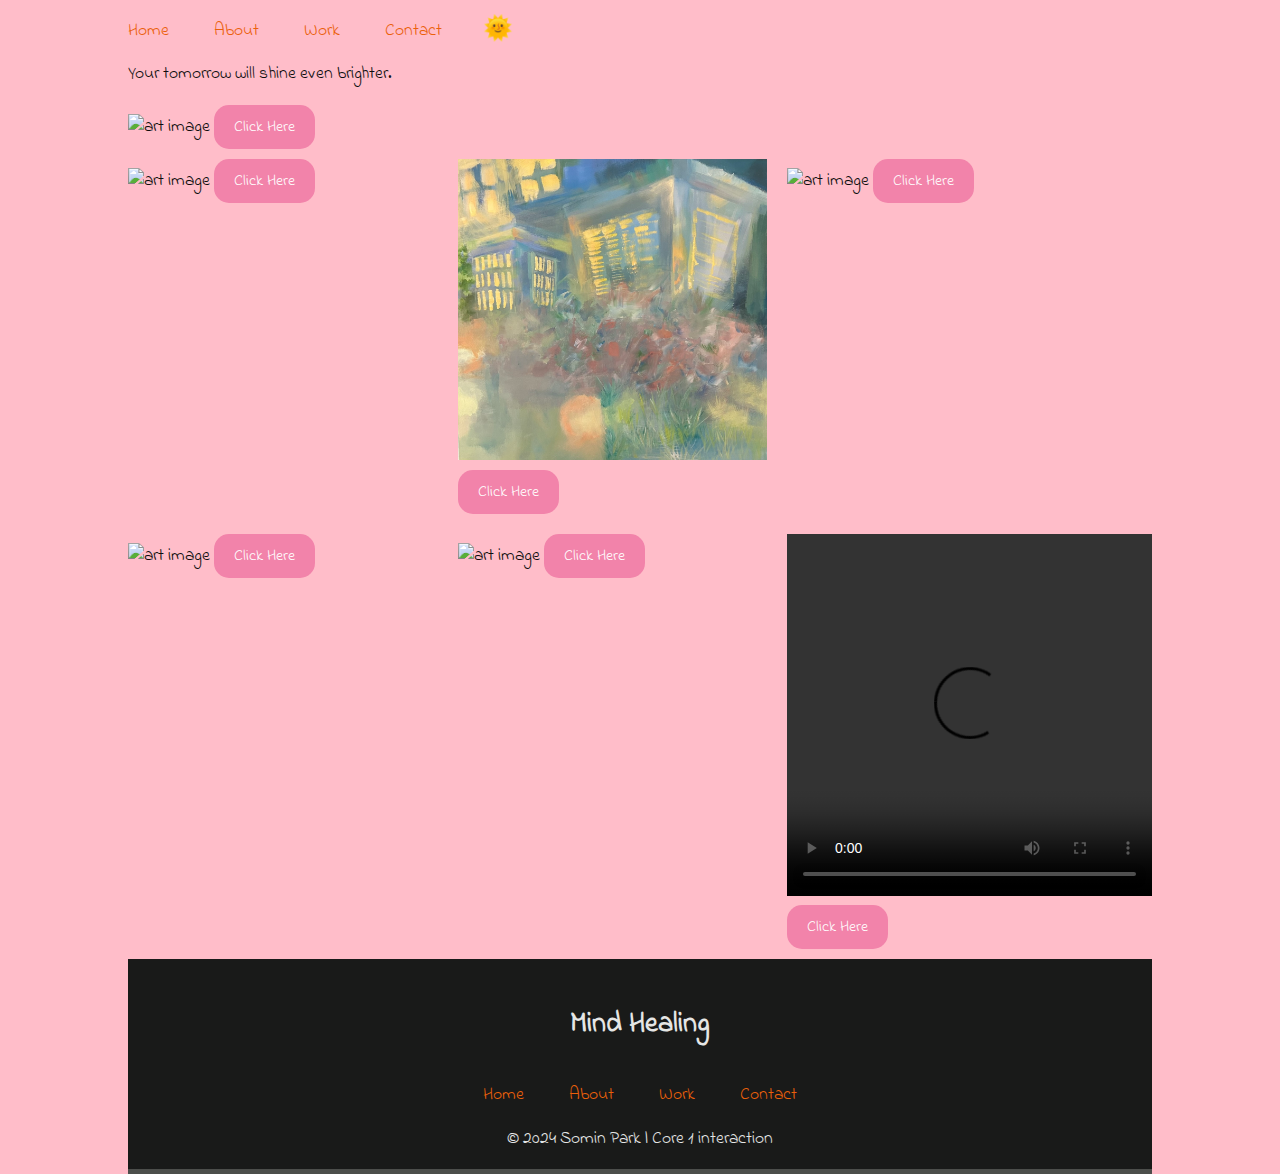
==== index.html @ 20242611 "update index.html" ====
<!DOCTYPE html>
<html lang="en">
<head>

  <!-- Basic Page Needs
  –––––––––––––––––––––––––––––––––––––––––––––––––– -->
  <meta charset="utf-8">
  <title>Mind Healing</title>
  <meta name="description" content="">
  <meta name="author" content="">

  <!-- Mobile Specific Metas
  –––––––––––––––––––––––––––––––––––––––––––––––––– -->
  <meta name="viewport" content="width=device-width, initial-scale=1">

  <!-- CSS
  –––––––––––––––––––––––––––––––––––––––––––––––––– -->
  <link rel="stylesheet" href="../css/normalize.css">
  <link rel="stylesheet" href="../css/styles.css">
  <link rel="stylesheet" href="../css/mindhealing.css">
  <!-- Favicon
  –––––––––––––––––––––––––––––––––––––––––––––––––– -->
  <link rel="icon" type="image/png" href="../images/favicon.ico">
</head>

<body class="primary"></body>
  <header>
    <nav>
      <a href="mind-healing2.html">Home</a>
      <a href="about.html">About</a>
      <a href="work.html">Work</a>
      <a href="contact.html">Contact</a>
      <button class="theme-switcher" id="themeSwitcher" aria-label="Toggle dark mode">
        🌞
    </button>
    </nav>
    <p>
      Your tomorrow will shine even brighter.
      </p> 
    <figure>
      <img src="../images/IMG_0685.png" alt="art image" />
      <!DOCTYPE html>
<html>
<head>
  <style>
    .myButton {
      display: inline-block;
      padding: 10px 20px;
      font-size: 16px;
      cursor: pointer;
      text-align: center;
      text-decoration: none;
      outline: none;
      color: #fff;
      background-color: #f283aa;
      border: none;
      border-radius: 15px;
  
    }

    .myButton:hover {background-color: #f283aa}
    .myButton:active {
      background-color: #f283aa;
      transform: translateY(4px);
    }
  </style>
</head>
<body>

<a class="myButton" href="mind-healing-3.html">Click Here</a>


  </figure>
</section>
<section class="grid-container col-3">
<figure>
  <img src="../images/IMG_6642.png" alt="art image" />
  <!DOCTYPE html>
<html>
<head>
  <style>
    .myButton {
      display: inline-block;
      padding: 10px 20px;
      font-size: 16px;
      cursor: pointer;
      text-align: center;
      text-decoration: none;
      outline: none;
      color: #fff;
      background-color: #f283aa;
      border: none;
      border-radius: 15px;
  
    }

    .myButton:hover {background-color: #f283aa}
    .myButton:active {
      background-color: #f283aa;
      transform: translateY(4px);
    }
  </style>
</head>
<body>

<a class="myButton" href="mind-healing-4.html">Click Here</a>
</figure>
<figure>
  <img src="../images/IMG_6633.png" alt="art image" />
  <!DOCTYPE html>
<html>
<head>
  <style>
    .myButton {
      display: inline-block;
      padding: 10px 20px;
      font-size: 16px;
      cursor: pointer;
      text-align: center;
      text-decoration: none;
      outline: none;
      color: #fff;
      background-color: #f283aa;
      border: none;
      border-radius: 15px;
  
    }

    .myButton:hover {background-color: #f283aa}
    .myButton:active {
      background-color: #f283aa;
      transform: translateY(4px);
    }
  </style>
</head>
<body>

<a class="myButton" href="mind-healing-5.html">Click Here</a>
</figure>
<figure>
  <img src="../images/IMG_6664.png" alt="art image" />
  <!DOCTYPE html>
<html>
<head>
  <style>
    .myButton {
      display: inline-block;
      padding: 10px 20px;
      font-size: 16px;
      cursor: pointer;
      text-align: center;
      text-decoration: none;
      outline: none;
      color: #fff;
      background-color: #f283aa;
      border: none;
      border-radius: 15px;
  
    }

    .myButton:hover {background-color: #f283aa}
    .myButton:active {
      background-color: #f283aa;
      transform: translateY(4px);
    }
  </style>
</head>
<body>

<a class="myButton" href="mind-healing-6.html">Click Here</a>
</figure>
<figure>
  <img src="../images/IMG_6695.png" alt="art image" />
  <!DOCTYPE html>
<html>
<head>
  <style>
    .myButton {
      display: inline-block;
      padding: 10px 20px;
      font-size: 16px;
      cursor: pointer;
      text-align: center;
      text-decoration: none;
      outline: none;
      color: #fff;
      background-color: #f283aa;
      border: none;
      border-radius: 15px;
  
    }

    .myButton:hover {background-color: #f283aa}
    .myButton:active {
      background-color: #f283aa;
      transform: translateY(4px);
    }
  </style>
</head>
<body>

<a class="myButton" href="mind-healing-7.html">Click Here</a>
</figure>
<figure>
    <img src="../images/IMG_6630.png" alt="art image" />
    <!DOCTYPE html>
<html>
<head>
  <style>
    .myButton {
      display: inline-block;
      padding: 10px 20px;
      font-size: 16px;
      cursor: pointer;
      text-align: center;
      text-decoration: none;
      outline: none;
      color: #fff;
      background-color: #f283aa;
      border: none;
      border-radius: 15px;
  
    }

    .myButton:hover {background-color: #f283aa}
    .myButton:active {
      background-color: #f283aa;
      transform: translateY(4px);
    }
  </style>
</head>
<body>

<a class="myButton" href="mind-healing-8.html">Click Here</a>
</figure>
<figure>
<video width="365" height="362" controls>
  <source src="../images/Project1.mp4" type="video/mp4">
  Your browser does not support the video tag.
</video>
<!DOCTYPE html>
<html>
<head>
  <style>
    .myButton {
      display: inline-block;
      padding: 10px 20px;
      font-size: 16px;
      cursor: pointer;
      text-align: center;
      text-decoration: none;
      outline: none;
      color: #fff;
      background-color: #f283aa;
      border: none;
      border-radius: 15px;
  
    }

    .myButton:hover {background-color: #f283aa}
    .myButton:active {
      background-color: #f283aa;
      transform: translateY(4px);
    }
  </style>
</head>
<body>

<a class="myButton" href="mind-healing-9.html">Click Here</a>
</figure>

</section>
</main>
<footer>
  <h3>Mind Healing</h3>
  <nav>
    <a href="../mind-healing.html">Home</a>
    <a href="#">About</a>
    <a href="#">Work</a>
    <a href="#">Contact</a>
  </nav>
  <p>&copy; 2024 Somin Park | Core 1 interaction</p>
</footer>
<script src="../js/functions.js"></script>
</body>
</html>
---- css/styles.css ----
/*
* Harmonic Collection V1
* Copyright 2024
*
*
* Free to use under the MIT license.
*/

/* Table of contents
––––––––––––––––––––––––––––––––––––––––––––––––––
- Font import
- Variables
- Themes
- Base Styles
- Typography
- Links
- Lists
- Grid system
- Flexbox
- Utilities
- Misc
- Clearing
- Media Queries
*/



/* Placeholder for Google Fonts import */

@import url('https://fonts.googleapis.com/css2?family=Indie+Flower&family=Squada+One&display=swap');

:root {

    /* VARIABLES */

    /* Typography */
  --headingFont: 'Indie Flower', serif;
  --bodyFont: 'Indie Flower', sans-serif;

  --baseFontSize: clamp(0.875rem, 0.7885rem + 0.3846vw, 1.25rem);

  --type-scale: 1.5;

  --xlText: calc(var(--lgText) * var(--type-scale));
  --lgText: calc(var(--mdText) * var(--type-scale));
  --mdText: calc(var(--baseText) * var(--type-scale));
  --xsText: calc(var(--smText) / var(--type-scale));
  --smText: calc(var(--baseText) / var(--type-scale));
  --baseText: var(--baseFontSize);

  /* Neutrals & Gray tint ramp */
  --gray-100: hsl(105, 2%, 90%);
  --gray-200: hsl(105, 2%, 80%);
  --gray-300: hsl(105, 2%, 70%);
  --gray-400: hsl(105, 2%, 60%);
  --gray-500: hsl(105, 2%, 55%);
  --gray-600: hsl(105, 2%, 40%);
  --gray-700: hsl(105, 2%, 30%);
  --gray-800: hsl(105, 2%, 20%);
  --gray-900: hsl(105, 2%, 10%);
  
  --black: hsl(0, 0%, 5%);
  --white: hsl(0, 0%, 100%);

  /* Core colors */
  --primary: hsl(349, 100%, 87%);
  --primary-light: hsl(76, 68%, 75%);
  --primary-dark: hsl(76, 63%, 16%);
  --secondary: hsl(105, 4%, 22%);
  --tertiary: hsl(202, 100%, 33%);

  /* Accent colors */
  --accent-1: hsl(23, 92%, 48%);
  --accent-2: hsl(37, 90%, 51%);

  /* Spacing */
  --space-xs: 0.25rem;
  --space-sm: 0.5rem;
  --space-md: 1rem;
  --space-lg: 1.5rem;
  --space-xl: 2rem;
  --space-xxl: 3rem;

  --space-0: 0;
  --space-1: var(--space-xs);
  --space-2: var(--space-sm);
  --space-3: var(--space-md);
  --space-4: var(--space-lg);
  --space-5: var(--space-xl);
  --space-6: var(--space-xxl);

  /* Layout */
  --max-width: 1440px;

}

/* Theme-specific styles */

/* Light theme (default) */
:root {
  --bg: var(--gray-100);
  --textColor: var(--black);
}

/* Dark theme */
:root[data-theme="dark"] {
  --bg: var(--gray-900);
  --textColor: var(--white);
}

body {
  background-color: var(--bg);
  color: var(--textColor);
}

/* Theme switcher styles */
.theme-switcher {
  background: none;
  border: none;
  cursor: pointer;
  font-size: 24px;
}

/* Base Styles
–––––––––––––––––––––––––––––––––––––––––––––––––– */
html {
  font-size: var(--baseFontSize);
  scroll-behavior: smooth;
  font-family: var(--bodyFont);
}

body {
  line-height: 1.5;
  font-weight: 400;
  font-family: var(--bodyFont);
  color: var(--textColor); 
  background-color: var(--bg);
}

main {
  width: 80vw;
  margin: 0 auto;
}

header {
  width: 80vw;
  margin: 0 auto;
  border-bottom: 5px solid var(--gray-700);
}

header nav {
  display: flex;
  justify-content: flex-start;
  align-items: center;
}

header nav a {
  color: var(--accent-1);
  text-decoration: none;
  padding:1rem 2rem 1rem 0;
}

header nav a + a {
  margin-left: 10px;
}

footer {
  color: var(--gray-100);
  background: var(--gray-900);
  padding: var(--space-3);
  text-align: center;
}
footer nav {
  margin:0 auto;
  display: flex;
  align-items: center;
  justify-content: center;
  width: 600px;
}

footer nav a {
  text-decoration: none;
  padding: var(--space-3);
}

footer a {
  color: var(--gray-100);
}

footer p {
  margin-bottom: 0;
  max-width: none;
}

section {
  margin-bottom: var(--space-4);
}

figure {
  padding:0;
  margin:0;
}

figcaption {
  font-size:var(--smText);
  color: var(--textColor);
}

img {
  width: 100%;
  height: auto;
}

.primary {
  background: var(--primary);
}
.primary-light {
  background: var(--primary-light);
}
.primary-dark {
  background: var(--primary-dark);
}

/* Typography */

h1, h2, h3, h4, h5, h6 {
  font-family: var(--headingFont);
  margin-bottom: var(--space-3);
}

h1 { font-size: var(--xlText); }
h2 { font-size: var(--lgText); }
h3 { font-size: var(--mdText); }
h4 { font-size: var(--baseText); }
h5 { font-size: var(--smText); }

p {
  margin-top: 0; 
  margin-bottom:var(--space-3);
}

.caption, figcaption {
  font-size: var(--smText);
  color: var(--gray-500);
}

/* Links
–––––––––––––––––––––––––––––––––––––––––––––––––– */
a {
  color: var(--accent-1); }
a:hover {
  color: var(--accent-2); }


/* Lists
–––––––––––––––––––––––––––––––––––––––––––––––––– */
ul {
  list-style: circle inside; }
ol {
  list-style: decimal inside; }
ol, ul {
  padding-left: 0;
  margin-top: 0; }
ul ul, ul ol, ol ol, ol ul {
	font-size: var(--baseText);
	margin: 1rem 0 1rem 3rem;
	color: var(--textColor);
}
li {
  margin-bottom: 0.5rem; }

/* Grid
–––––––––––––––––––––––––––––––––––––––––––––––––– */
   .grid-container {
    position: relative;
    max-width: var(--max-width);
    margin: 0 auto;
    display: grid;
    grid-gap: 20px;
    gap: 20px;
    
    /* by default use min 200px wide columns auto-fit into width */
    grid-template-columns: minmax(200px, 1fr);
  }
  
  /* grids to 3 columns above mobile sizes */
  @media (min-width: 600px) {
    .grid-container {
      grid-template-columns: repeat(3, 1fr);
      padding: 10px 0;
    }
    
    /* basic grids */
    .grid-container.col-6 {
      grid-template-columns: repeat(6, 1fr);
    }
    .grid-container.col-5 {
      grid-template-columns: repeat(5, 1fr);
    }
    .grid-container.col-4 {
      grid-template-columns: repeat(4, 1fr);
    }
    .grid-container.col-3 {
      grid-template-columns: repeat(3, 1fr);
    }
    .grid-container.col-2 {
      grid-template-columns: 1fr 1fr;
    }
    .grid-container.full {
      grid-template-columns: 1fr;
    }
  }
  
  

/* Flexbox */
.flex {
  display: flex;
}

.flex-column {
  flex-direction: column;
}

.justify-center {
  justify-content: center;
}

.align-center {
  align-items: center;
}

.space-between {
  justify-content: space-between;
}

.flex-wrap {
  flex-wrap: wrap;
}

/* Example flexbox usage */
.card-container {
  display: flex;
  flex-wrap: wrap;
  gap: var(--space-3);
}

.card {
  padding: var(--space-2);
  background-color: var(--gray-200);
  border-radius: var(--space-2);
}

/* Utilities
–––––––––––––––––––––––––––––––––––––––––––––––––– */


.u-full-width {
  width: 100%;
  box-sizing: border-box; }
.u-max-full-width {
  max-width: 100%;
  box-sizing: border-box; }
.u-pull-right {
  float: right; }
.u-pull-left {
  float: left; }
.text-left {
	text-align: left; }
  .text-center {
    text-align: center; }
.text-right {
	text-align: right; }

.color-swatch {
    width: 100px;
    height: 100px;
    display: inline-block;
    margin-right: 10px;
    margin-bottom: 10px;
    border: 1px solid var(--gray-300);
}
.spacing-example {
    background-color: var(--gray-200);
    display: inline-block;
}


/* Misc
–––––––––––––––––––––––––––––––––––––––––––––––––– */
hr {
  margin-top: 1rem;
  margin-bottom: 1rem;
  border-width: 0;
  border-top: 1px solid var(--gray-300); }


  /* Clearing
–––––––––––––––––––––––––––––––––––––––––––––––––– */

/* Self Clearing Goodness */
.container:after,
.row:after,
.u-cf {
  content: "";
  display: table;
  clear: both; }


/* Media Queries
–––––––––––––––––––––––––––––––––––––––––––––––––– */
/*
Note: The best way to structure the use of media queries is to create the queries
near the relevant code. For example, if you wanted to change the styles for buttons
on small devices, paste the mobile query code up in the buttons section and style it
there.
*/


/* Larger than mobile (default point when grid becomes active) */
@media (min-width: 600px) {}

/* Larger than phablet */
@media (min-width: 900px) {}

/* Larger than tablet */
@media (min-width: 1200px) {}
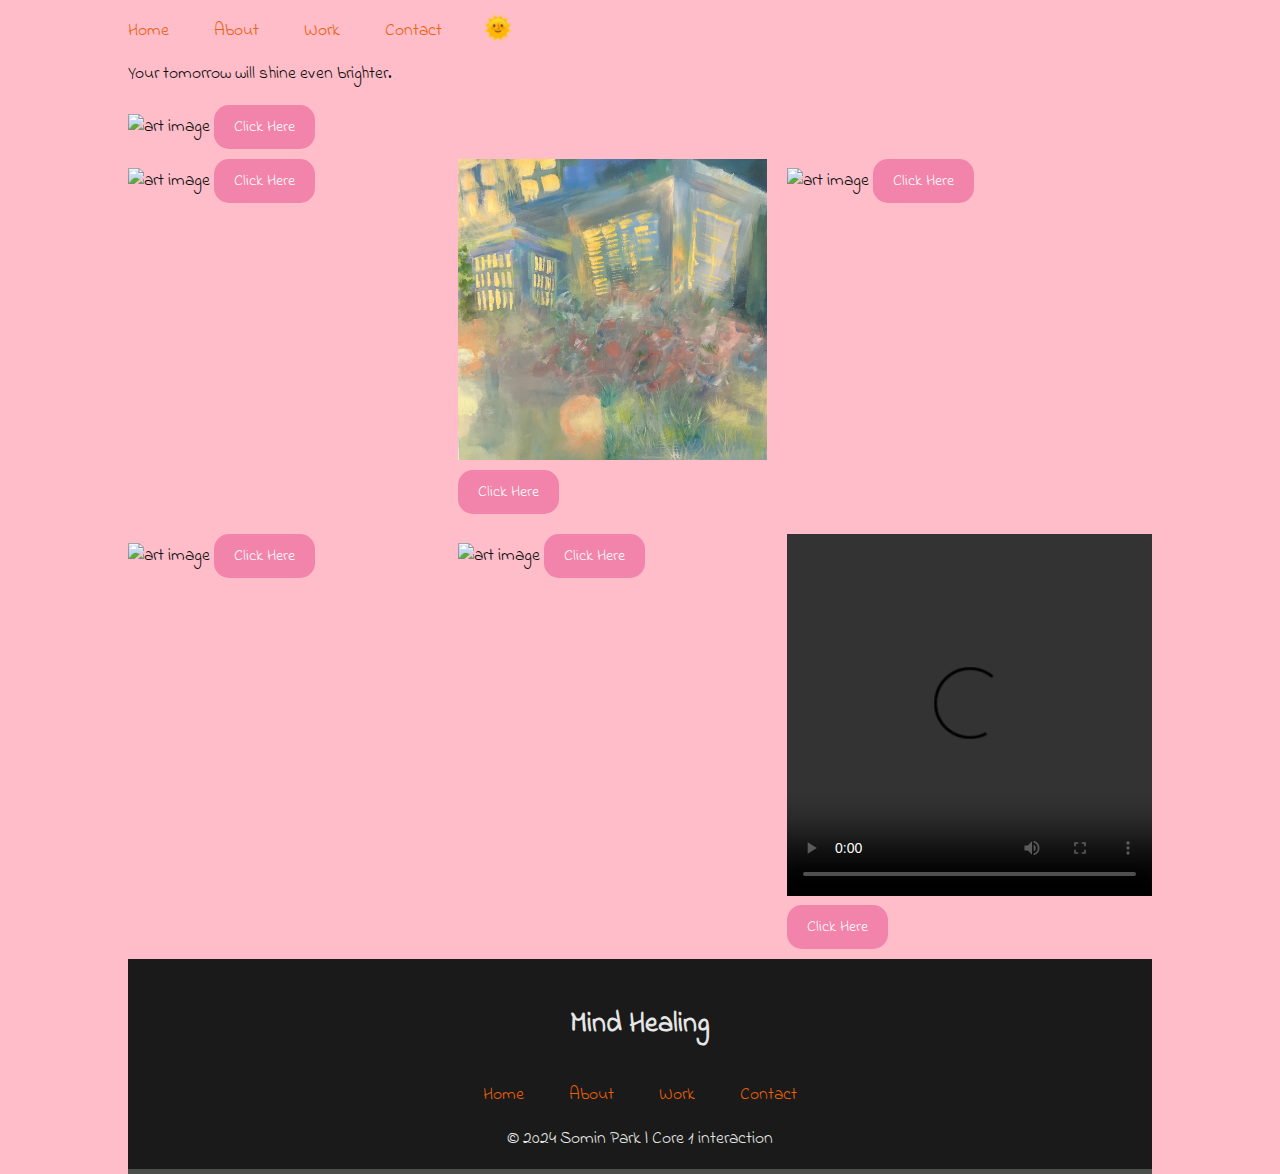
==== commit ca22e15c: "update index.html" ====
--- a/index.html
+++ b/index.html
@@ -15,9 +15,9 @@
 
   <!-- CSS
   –––––––––––––––––––––––––––––––––––––––––––––––––– -->
-  <link rel="stylesheet" href="../css/normalize.css">
-  <link rel="stylesheet" href="../css/styles.css">
-  <link rel="stylesheet" href="../css/mindhealing.css">
+  <link rel="stylesheet" href="css/normalize.css">
+  <link rel="stylesheet" href="css/styles.css">
+  <link rel="stylesheet" href="css/mindhealing.css">
   <!-- Favicon
   –––––––––––––––––––––––––––––––––––––––––––––––––– -->
   <link rel="icon" type="image/png" href="../images/favicon.ico">
@@ -26,7 +26,7 @@
 <body class="primary"></body>
   <header>
     <nav>
-      <a href="mind-healing2.html">Home</a>
+      <a href="entries/mind-healing2.html">Home</a>
       <a href="about.html">About</a>
       <a href="work.html">Work</a>
       <a href="contact.html">Contact</a>
@@ -38,7 +38,7 @@
       Your tomorrow will shine even brighter.
       </p> 
     <figure>
-      <img src="../images/IMG_0685.png" alt="art image" />
+      <img src="images/IMG_0685.png" alt="art image" />
       <!DOCTYPE html>
 <html>
 <head>
@@ -67,142 +67,142 @@
 </head>
 <body>
 
-<a class="myButton" href="mind-healing-3.html">Click Here</a>
+<a class="myButton" href="entries/mind-healing-3.html">Click Here</a>
 
 
   </figure>
 </section>
 <section class="grid-container col-3">
 <figure>
-  <img src="../images/IMG_6642.png" alt="art image" />
-  <!DOCTYPE html>
-<html>
-<head>
-  <style>
-    .myButton {
-      display: inline-block;
-      padding: 10px 20px;
-      font-size: 16px;
-      cursor: pointer;
-      text-align: center;
-      text-decoration: none;
-      outline: none;
-      color: #fff;
-      background-color: #f283aa;
-      border: none;
-      border-radius: 15px;
-  
-    }
-
-    .myButton:hover {background-color: #f283aa}
-    .myButton:active {
-      background-color: #f283aa;
-      transform: translateY(4px);
-    }
-  </style>
-</head>
-<body>
-
-<a class="myButton" href="mind-healing-4.html">Click Here</a>
-</figure>
-<figure>
-  <img src="../images/IMG_6633.png" alt="art image" />
-  <!DOCTYPE html>
-<html>
-<head>
-  <style>
-    .myButton {
-      display: inline-block;
-      padding: 10px 20px;
-      font-size: 16px;
-      cursor: pointer;
-      text-align: center;
-      text-decoration: none;
-      outline: none;
-      color: #fff;
-      background-color: #f283aa;
-      border: none;
-      border-radius: 15px;
-  
-    }
-
-    .myButton:hover {background-color: #f283aa}
-    .myButton:active {
-      background-color: #f283aa;
-      transform: translateY(4px);
-    }
-  </style>
-</head>
-<body>
-
-<a class="myButton" href="mind-healing-5.html">Click Here</a>
-</figure>
-<figure>
-  <img src="../images/IMG_6664.png" alt="art image" />
-  <!DOCTYPE html>
-<html>
-<head>
-  <style>
-    .myButton {
-      display: inline-block;
-      padding: 10px 20px;
-      font-size: 16px;
-      cursor: pointer;
-      text-align: center;
-      text-decoration: none;
-      outline: none;
-      color: #fff;
-      background-color: #f283aa;
-      border: none;
-      border-radius: 15px;
-  
-    }
-
-    .myButton:hover {background-color: #f283aa}
-    .myButton:active {
-      background-color: #f283aa;
-      transform: translateY(4px);
-    }
-  </style>
-</head>
-<body>
-
-<a class="myButton" href="mind-healing-6.html">Click Here</a>
-</figure>
-<figure>
-  <img src="../images/IMG_6695.png" alt="art image" />
-  <!DOCTYPE html>
-<html>
-<head>
-  <style>
-    .myButton {
-      display: inline-block;
-      padding: 10px 20px;
-      font-size: 16px;
-      cursor: pointer;
-      text-align: center;
-      text-decoration: none;
-      outline: none;
-      color: #fff;
-      background-color: #f283aa;
-      border: none;
-      border-radius: 15px;
-  
-    }
-
-    .myButton:hover {background-color: #f283aa}
-    .myButton:active {
-      background-color: #f283aa;
-      transform: translateY(4px);
-    }
-  </style>
-</head>
-<body>
-
-<a class="myButton" href="mind-healing-7.html">Click Here</a>
-</figure>
-<figure>
-    <img src="../images/IMG_6630.png" alt="art image" />
+  <img src="images/IMG_6642.png" alt="art image" />
+  <!DOCTYPE html>
+<html>
+<head>
+  <style>
+    .myButton {
+      display: inline-block;
+      padding: 10px 20px;
+      font-size: 16px;
+      cursor: pointer;
+      text-align: center;
+      text-decoration: none;
+      outline: none;
+      color: #fff;
+      background-color: #f283aa;
+      border: none;
+      border-radius: 15px;
+  
+    }
+
+    .myButton:hover {background-color: #f283aa}
+    .myButton:active {
+      background-color: #f283aa;
+      transform: translateY(4px);
+    }
+  </style>
+</head>
+<body>
+
+<a class="myButton" href="entries/mind-healing-4.html">Click Here</a>
+</figure>
+<figure>
+  <img src="images/IMG_6633.png" alt="art image" />
+  <!DOCTYPE html>
+<html>
+<head>
+  <style>
+    .myButton {
+      display: inline-block;
+      padding: 10px 20px;
+      font-size: 16px;
+      cursor: pointer;
+      text-align: center;
+      text-decoration: none;
+      outline: none;
+      color: #fff;
+      background-color: #f283aa;
+      border: none;
+      border-radius: 15px;
+  
+    }
+
+    .myButton:hover {background-color: #f283aa}
+    .myButton:active {
+      background-color: #f283aa;
+      transform: translateY(4px);
+    }
+  </style>
+</head>
+<body>
+
+<a class="myButton" href="entries/mind-healing-5.html">Click Here</a>
+</figure>
+<figure>
+  <img src="images/IMG_6664.png" alt="art image" />
+  <!DOCTYPE html>
+<html>
+<head>
+  <style>
+    .myButton {
+      display: inline-block;
+      padding: 10px 20px;
+      font-size: 16px;
+      cursor: pointer;
+      text-align: center;
+      text-decoration: none;
+      outline: none;
+      color: #fff;
+      background-color: #f283aa;
+      border: none;
+      border-radius: 15px;
+  
+    }
+
+    .myButton:hover {background-color: #f283aa}
+    .myButton:active {
+      background-color: #f283aa;
+      transform: translateY(4px);
+    }
+  </style>
+</head>
+<body>
+
+<a class="myButton" href="entries/mind-healing-6.html">Click Here</a>
+</figure>
+<figure>
+  <img src="images/IMG_6695.png" alt="art image" />
+  <!DOCTYPE html>
+<html>
+<head>
+  <style>
+    .myButton {
+      display: inline-block;
+      padding: 10px 20px;
+      font-size: 16px;
+      cursor: pointer;
+      text-align: center;
+      text-decoration: none;
+      outline: none;
+      color: #fff;
+      background-color: #f283aa;
+      border: none;
+      border-radius: 15px;
+  
+    }
+
+    .myButton:hover {background-color: #f283aa}
+    .myButton:active {
+      background-color: #f283aa;
+      transform: translateY(4px);
+    }
+  </style>
+</head>
+<body>
+
+<a class="myButton" href="entries/mind-healing-7.html">Click Here</a>
+</figure>
+<figure>
+    <img src="images/IMG_6630.png" alt="art image" />
     <!DOCTYPE html>
 <html>
 <head>
@@ -231,11 +231,11 @@
 </head>
 <body>
 
-<a class="myButton" href="mind-healing-8.html">Click Here</a>
+<a class="myButton" href="entries/mind-healing-8.html">Click Here</a>
 </figure>
 <figure>
 <video width="365" height="362" controls>
-  <source src="../images/Project1.mp4" type="video/mp4">
+  <source src="images/Project1.mp4" type="video/mp4">
   Your browser does not support the video tag.
 </video>
 <!DOCTYPE html>
@@ -266,7 +266,7 @@
 </head>
 <body>
 
-<a class="myButton" href="mind-healing-9.html">Click Here</a>
+<a class="myButton" href="entries/mind-healing-9.html">Click Here</a>
 </figure>
 
 </section>
@@ -274,7 +274,7 @@
 <footer>
   <h3>Mind Healing</h3>
   <nav>
-    <a href="../mind-healing.html">Home</a>
+    <a href="entries/mind-healing2.html">Home</a>
     <a href="#">About</a>
     <a href="#">Work</a>
     <a href="#">Contact</a>
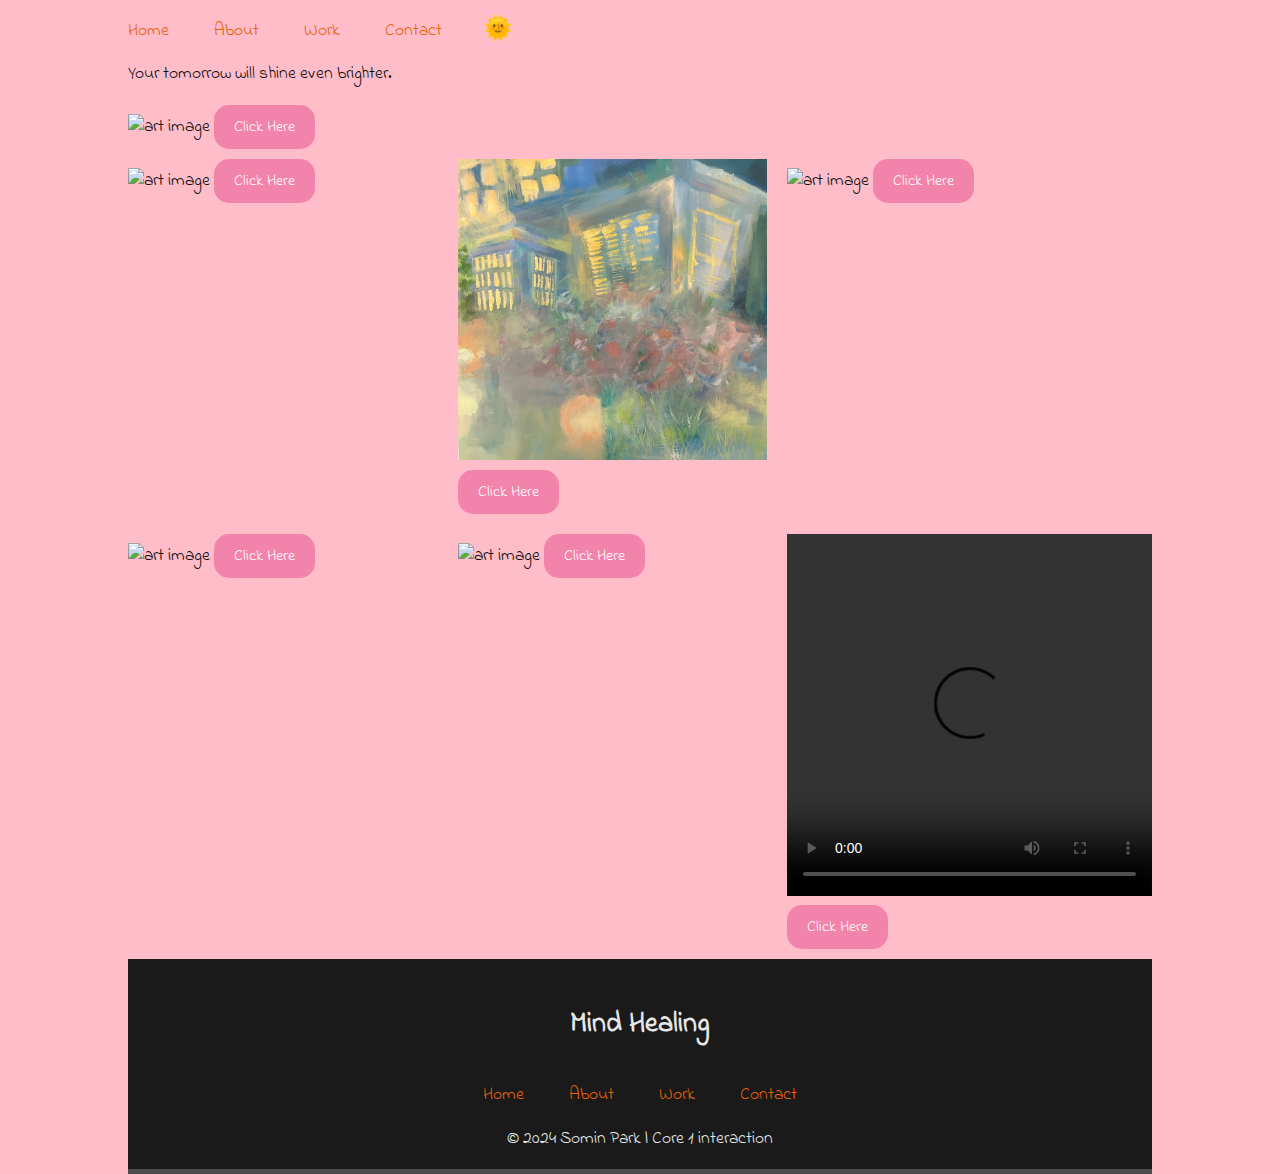
==== commit 0f35478d: "update" ====
--- a/index.html
+++ b/index.html
@@ -27,9 +27,9 @@
   <header>
     <nav>
       <a href="entries/mind-healing2.html">Home</a>
-      <a href="about.html">About</a>
-      <a href="work.html">Work</a>
-      <a href="contact.html">Contact</a>
+      <a href="entries/about.html">About</a>
+      <a href="entries/work.html">Work</a>
+      <a href="entries/contact.html">Contact</a>
       <button class="theme-switcher" id="themeSwitcher" aria-label="Toggle dark mode">
         🌞
     </button>
@@ -38,7 +38,7 @@
       Your tomorrow will shine even brighter.
       </p> 
     <figure>
-      <img src="images/IMG_0685.png" alt="art image" />
+      <img src="images/IMG_0680-min.png" alt="art image" />
       <!DOCTYPE html>
 <html>
 <head>
@@ -275,9 +275,9 @@
   <h3>Mind Healing</h3>
   <nav>
     <a href="entries/mind-healing2.html">Home</a>
-    <a href="#">About</a>
-    <a href="#">Work</a>
-    <a href="#">Contact</a>
+    <a href="entries/about.html">About</a>
+    <a href="entries/work.html">Work</a>
+    <a href="entries/contact.html">Contact</a>
   </nav>
   <p>&copy; 2024 Somin Park | Core 1 interaction</p>
 </footer>
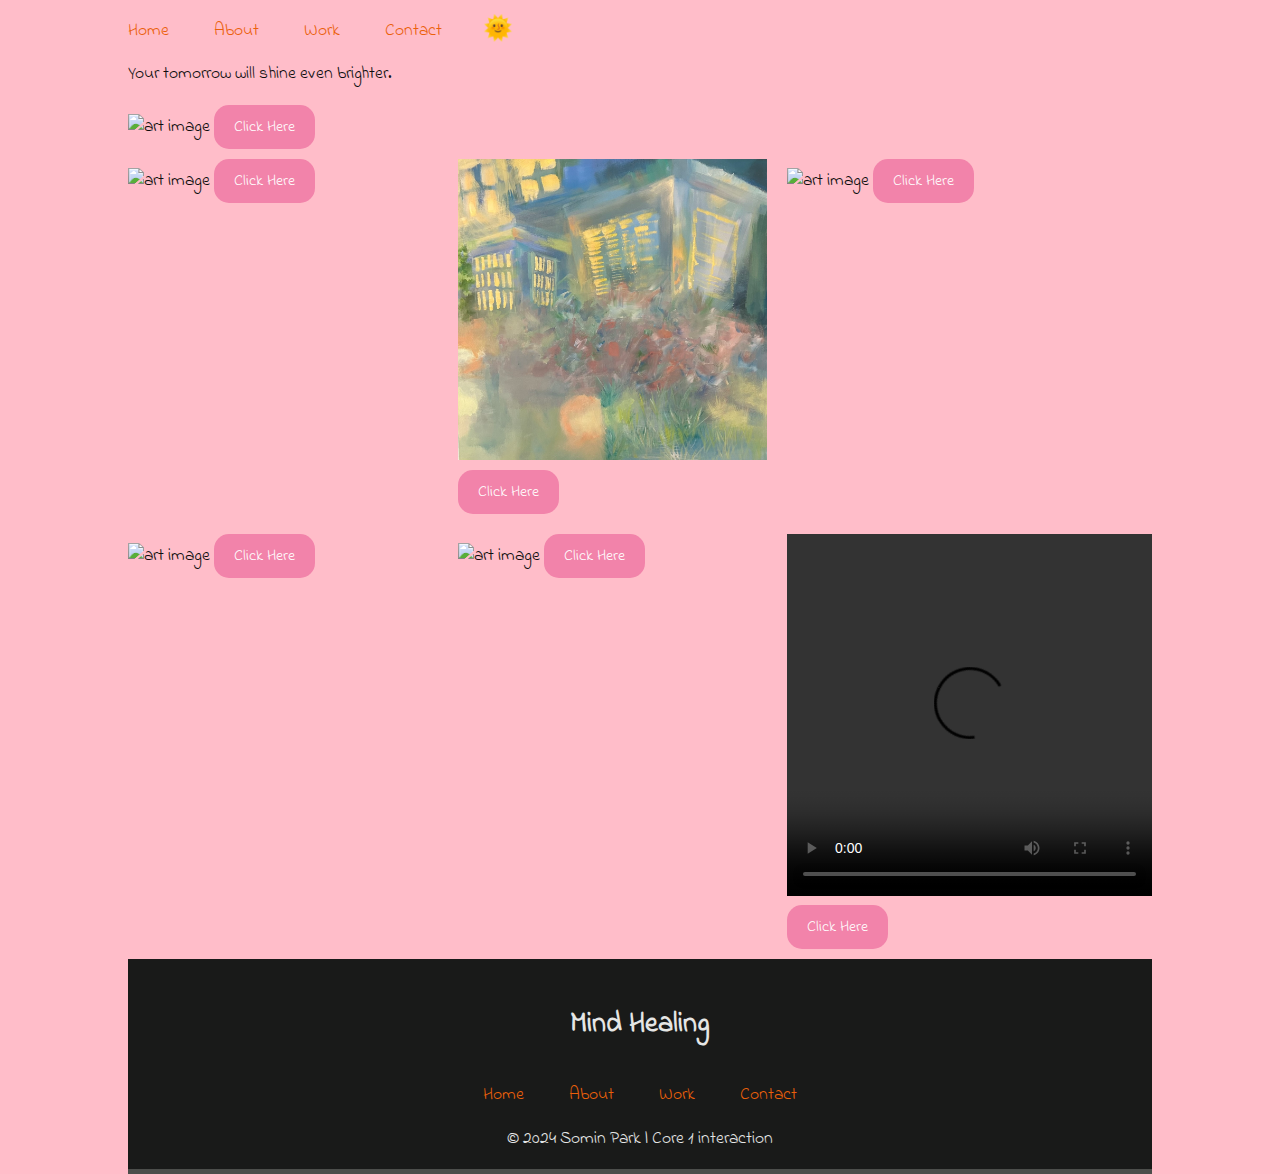
==== commit 3daefad5: "update" ====
--- a/index.html
+++ b/index.html
@@ -38,7 +38,7 @@
       Your tomorrow will shine even brighter.
       </p> 
     <figure>
-      <img src="images/IMG_0680-min.png" alt="art image" />
+      <img src="images/IMG_0685.png" alt="art image" />
       <!DOCTYPE html>
 <html>
 <head>
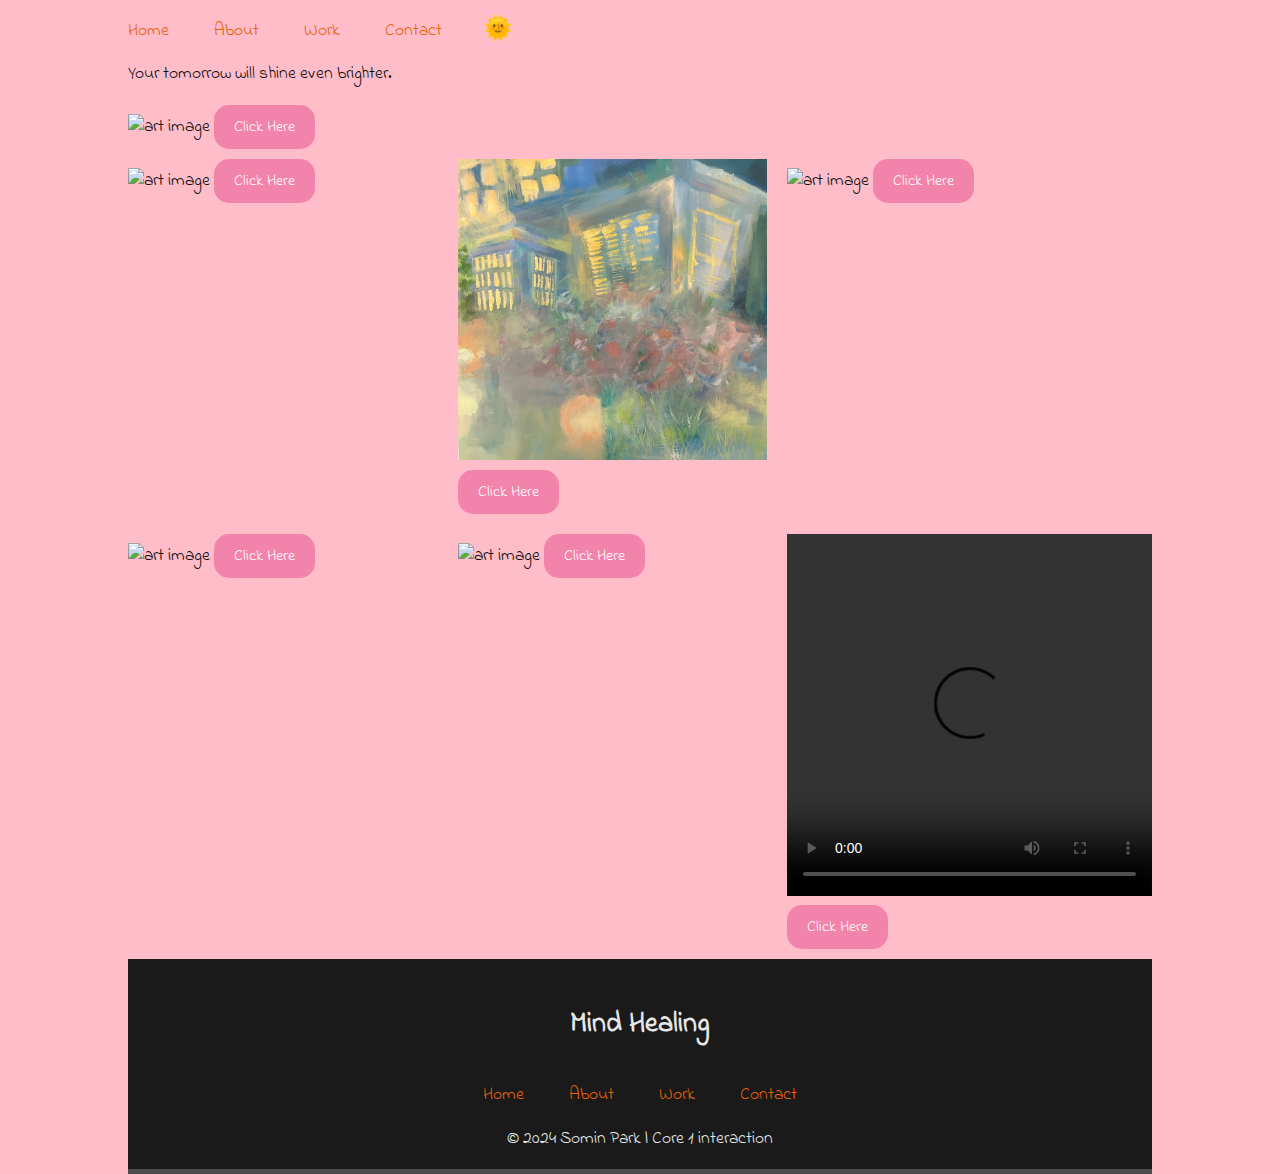
==== commit 6bc016b9: "update" ====
--- a/index.html
+++ b/index.html
@@ -40,6 +40,7 @@
     <figure>
       <img src="images/IMG_0685.png" alt="art image" />
       <!DOCTYPE html>
+      
 <html>
 <head>
   <style>
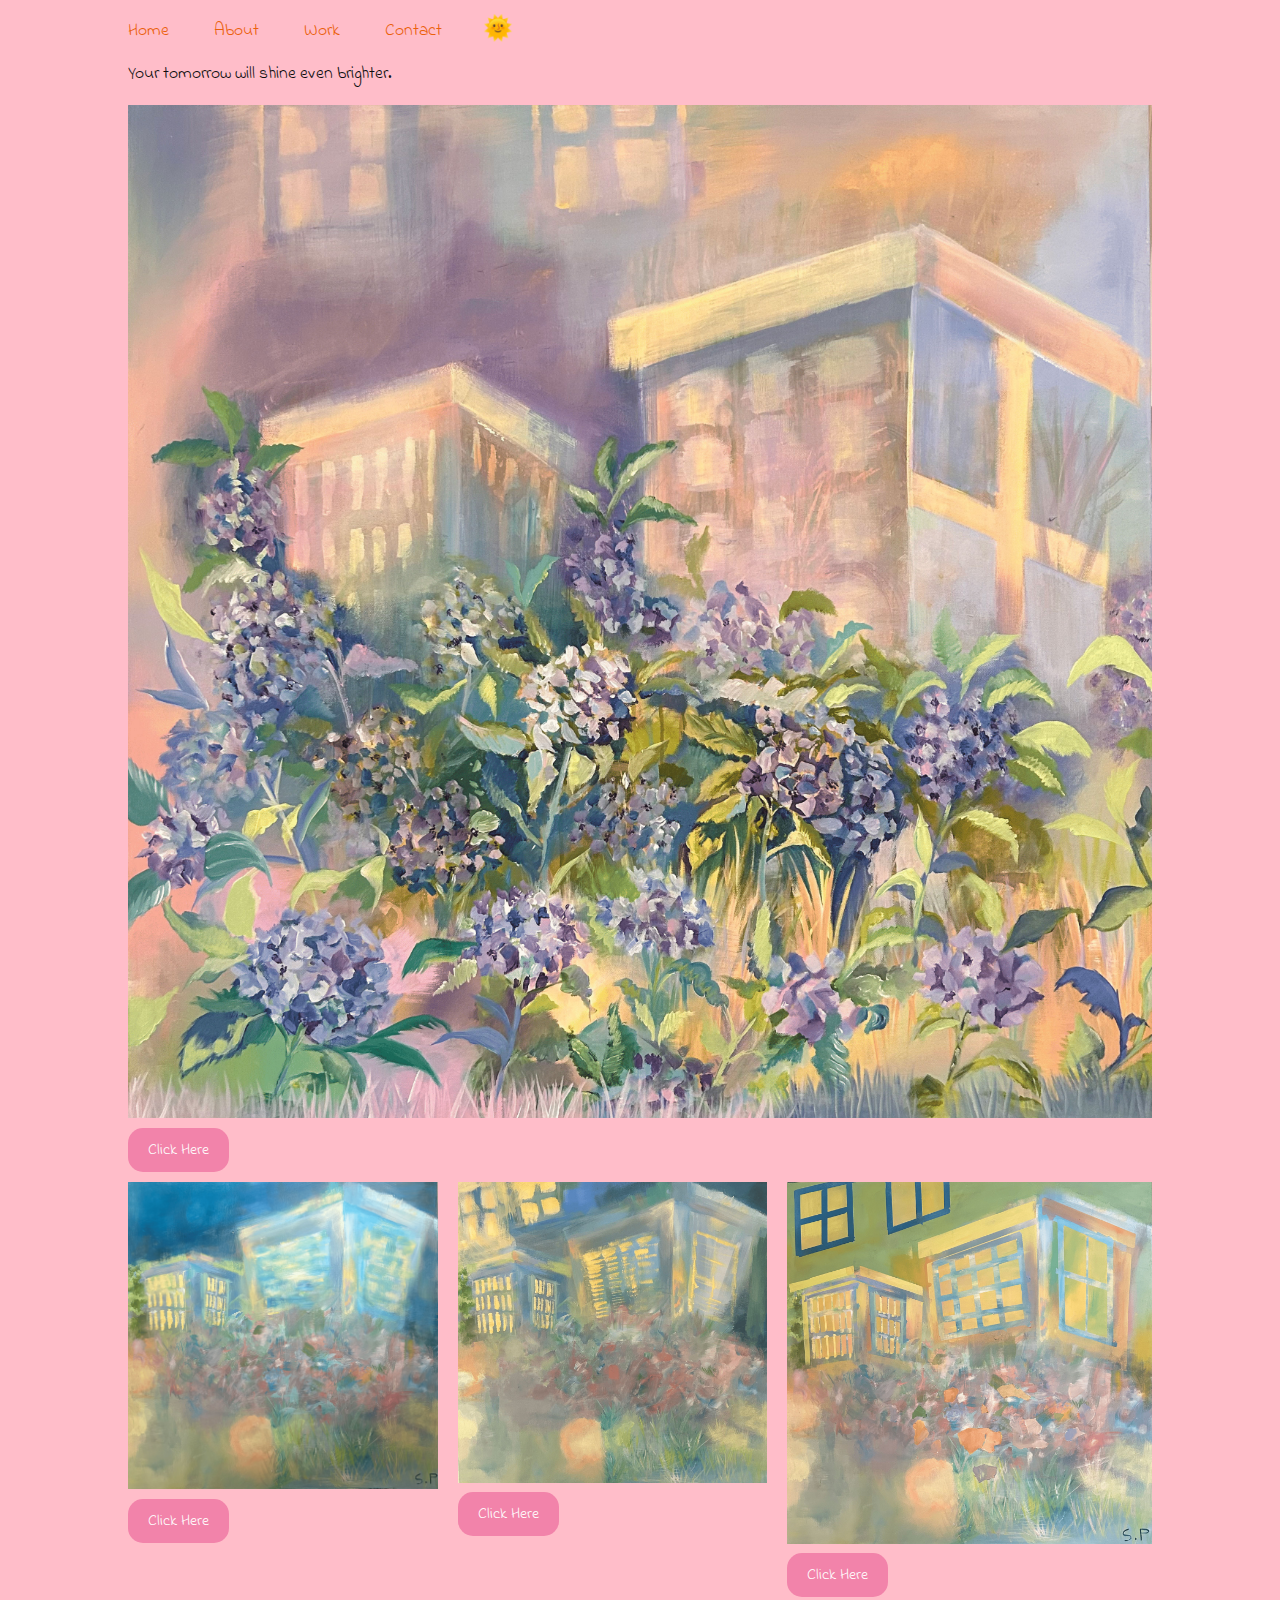
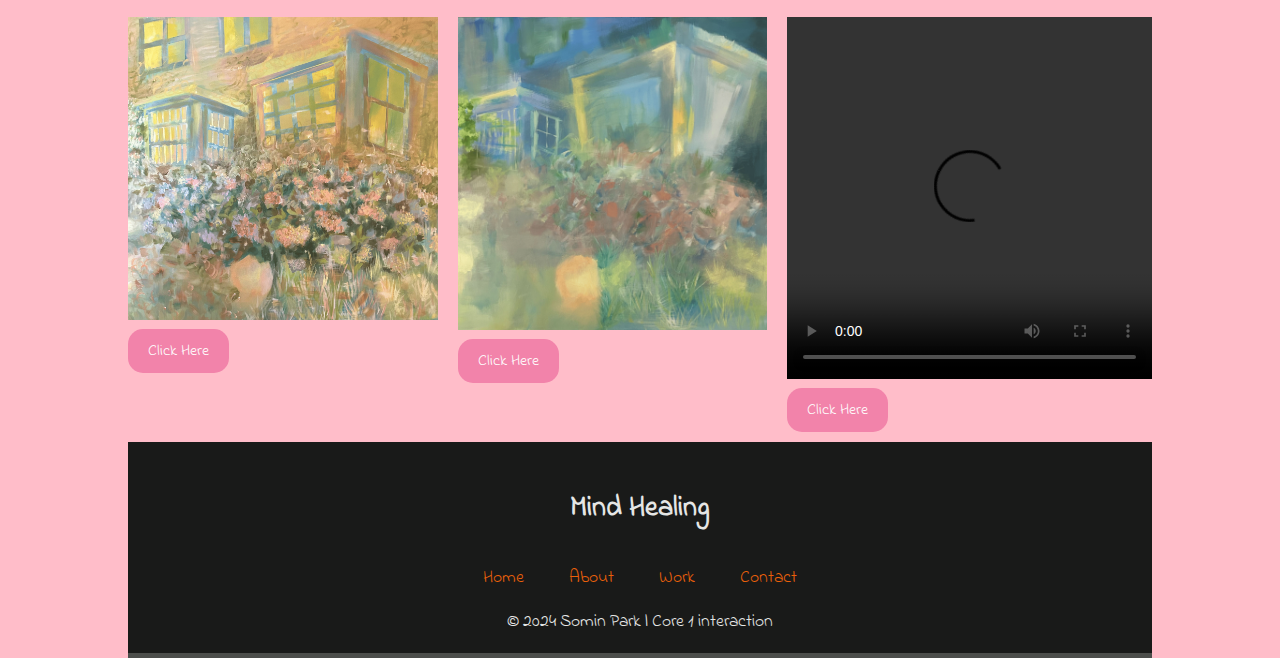
==== commit ee10ff3a: "update" ====
--- a/index.html
+++ b/index.html
@@ -38,7 +38,7 @@
       Your tomorrow will shine even brighter.
       </p> 
     <figure>
-      <img src="images/IMG_0685.png" alt="art image" />
+      <img src="images/IMG_1.jpg" alt="art image" />
       <!DOCTYPE html>
       
 <html>
@@ -75,7 +75,7 @@
 </section>
 <section class="grid-container col-3">
 <figure>
-  <img src="images/IMG_6642.png" alt="art image" />
+  <img src="images/IMG_2.jpg" alt="art image" />
   <!DOCTYPE html>
 <html>
 <head>
@@ -107,7 +107,7 @@
 <a class="myButton" href="entries/mind-healing-4.html">Click Here</a>
 </figure>
 <figure>
-  <img src="images/IMG_6633.png" alt="art image" />
+  <img src="images/IMG_3.jpg" alt="art image" />
   <!DOCTYPE html>
 <html>
 <head>
@@ -139,7 +139,7 @@
 <a class="myButton" href="entries/mind-healing-5.html">Click Here</a>
 </figure>
 <figure>
-  <img src="images/IMG_6664.png" alt="art image" />
+  <img src="images/IMG_4.jpg" alt="art image" />
   <!DOCTYPE html>
 <html>
 <head>
@@ -171,7 +171,7 @@
 <a class="myButton" href="entries/mind-healing-6.html">Click Here</a>
 </figure>
 <figure>
-  <img src="images/IMG_6695.png" alt="art image" />
+  <img src="images/IMG_5.jpg" alt="art image" />
   <!DOCTYPE html>
 <html>
 <head>
@@ -203,7 +203,7 @@
 <a class="myButton" href="entries/mind-healing-7.html">Click Here</a>
 </figure>
 <figure>
-    <img src="images/IMG_6630.png" alt="art image" />
+    <img src="images/IMG_6.jpg" alt="art image" />
     <!DOCTYPE html>
 <html>
 <head>
@@ -282,6 +282,6 @@
   </nav>
   <p>&copy; 2024 Somin Park | Core 1 interaction</p>
 </footer>
-<script src="../js/functions.js"></script>
+<script src="js/functions.js"></script>
 </body>
 </html>